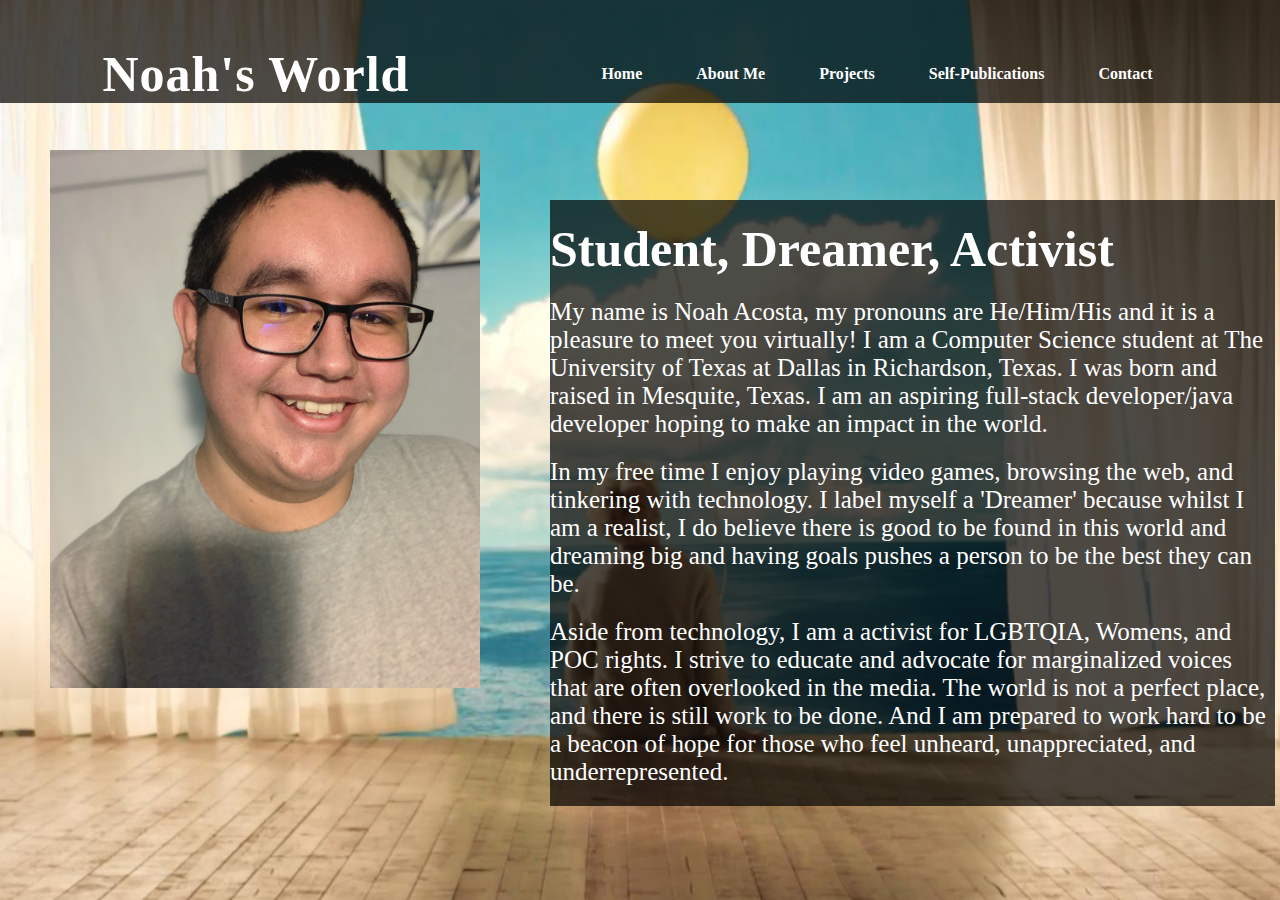
==== aboutme.html @ 21b3fe5a "init" ====
<!DOCTYPE html>
<html lang="en">
	<head>
		<meta charset="UTF-8" />
		<meta http-equiv="X-UA-Compatible" content="IE=edge" />
		<meta name="viewport" content="width=device-width, initial-scale=1.0" />
		<link rel="stylesheet" type="text/css" href="css/aboutme.css" />
		<title>About Me</title>
	</head>
	<body>
		<div class="headerthings">
			<nav>
				<h2 class="logo">Noah's World</h2>
				<ul>
					<li><a href="index.html">Home</a></li>
					<li><a href="aboutme.html">About Me</a></li>
					<li><a href="projects.html">Projects</a></li>
					<li><a href="pub.html">Self-Publications</a></li>
					<li><a href="contact.html">Contact</a></li>
				</ul>
			</nav>
		</div>
		<div class="aboutmain">
			<img src="/images/smilenoah.jpg" />
			<div class="aboutcontent">
				<h3>Student, Dreamer, Activist</h3>
				<p>
					My name is Noah Acosta, my pronouns are He/Him/His and it is a
					pleasure to meet you virtually! I am a Computer Science student at The
					University of Texas at Dallas in Richardson, Texas. I was born and
					raised in Mesquite, Texas. I am an aspiring full-stack developer/java
					developer hoping to make an impact in the world.
				</p>
				<p>
					In my free time I enjoy playing video games, browsing the web, and
					tinkering with technology. I label myself a 'Dreamer' because whilst I
					am a realist, I do believe there is good to be found in this world and
					dreaming big and having goals pushes a person to be the best they can
					be.
				</p>
				<p>
					Aside from technology, I am a activist for LGBTQIA, Womens, and POC
					rights. I strive to educate and advocate for marginalized voices that
					are often overlooked in the media. The world is not a perfect place,
					and there is still work to be done. And I am prepared to work hard to
					be a beacon of hope for those who feel unheard, unappreciated, and
					underrepresented.
				</p>
			</div>
		</div>
	</body>
</html>
---- css/aboutme.css ----
*{
    padding: 0;
    margin: 0;
    box-sizing: border-box;
}
.headerthings{
    height: 100vh;
    width: 100%;
    background-image: url(/images/serendipity.jpeg);
    background-size: cover;
    background-position: center;
}
nav{
    display: flex;
    align-items: center;
    justify-content: space-between;
    padding-top: 45px;
    padding-left: 8%;
    padding-right: 8%;
    background: rgba(0, 0, 0, .70);
}
.logo{
    color: white;
    font-size: 50px;
    letter-spacing: 1px;
    cursor: pointer;
}
nav ul li{
    list-style-type: none;
    display: inline-block;
    padding: 10px 25px;
}
nav ul li a{
    color: white;
    text-decoration: none;
    font-weight: bold;
    text-transform: capitalize;
}

img{
    height: auto;
    width: 430px;
    position: absolute;
    top: 150px;
    left: 50px;
    
}
.aboutcontent{
    position: absolute;
    top: 200px;
    left: 550px;
    right: 5px;
    background: rgba(0, 0, 0, .70);
}
h3{
    color: white;
    margin: 20px 0px 20px;
    font-size: 50px;
}
p{
    color: white;
    margin: 20px 0px 20px;
    font-size: 25px;
}
.aboutmain{
    width: 1130px;
    max-width: 95%;
    margin: 0 auto;
    display: flex;
    align-items: center;
    justify-content: space-around;
}
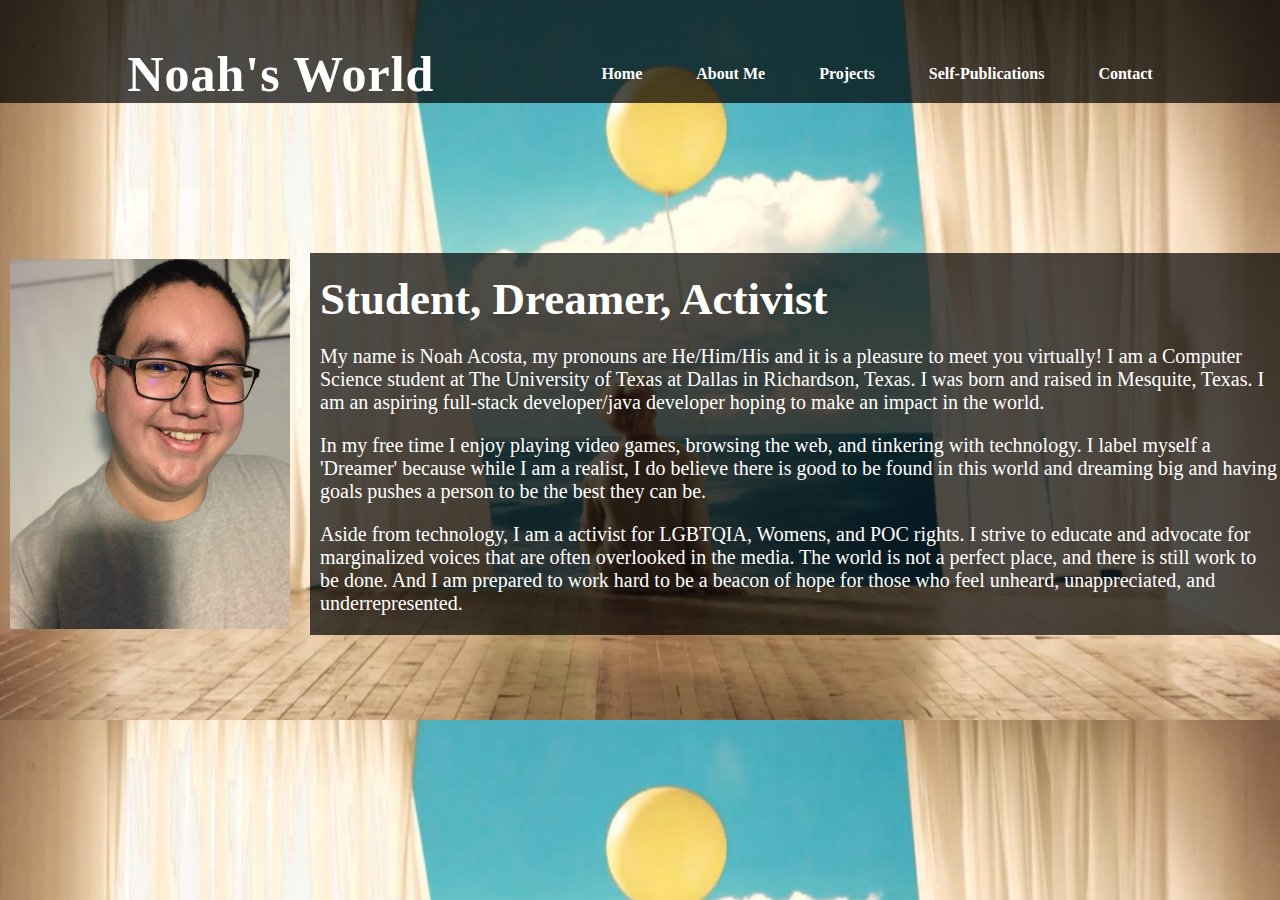
==== commit dd603a3a: "updated" ====
--- a/aboutme.html
+++ b/aboutme.html
@@ -21,7 +21,7 @@
 			</nav>
 		</div>
 		<div class="aboutmain">
-			<img src="/images/smilenoah.jpg" />
+			<img src="/images/smilenoah.jpg" width="300px" height="370px" />
 			<div class="aboutcontent">
 				<h3>Student, Dreamer, Activist</h3>
 				<p>
@@ -33,7 +33,7 @@
 				</p>
 				<p>
 					In my free time I enjoy playing video games, browsing the web, and
-					tinkering with technology. I label myself a 'Dreamer' because whilst I
+					tinkering with technology. I label myself a 'Dreamer' because while I
 					am a realist, I do believe there is good to be found in this world and
 					dreaming big and having goals pushes a person to be the best they can
 					be.
--- a/css/aboutme.css
+++ b/css/aboutme.css
@@ -1,72 +1,67 @@
+
 *{
     padding: 0;
     margin: 0;
     box-sizing: border-box;
 }
-.headerthings{
-    height: 100vh;
-    width: 100%;
+
+body{
     background-image: url(/images/serendipity.jpeg);
     background-size: cover;
-    background-position: center;
 }
-nav{
+
+.headerthings nav{
     display: flex;
     align-items: center;
     justify-content: space-between;
+    background: rgba(0, 0, 0, .70);
     padding-top: 45px;
     padding-left: 8%;
     padding-right: 8%;
-    background: rgba(0, 0, 0, .70);
 }
 .logo{
     color: white;
     font-size: 50px;
     letter-spacing: 1px;
-    cursor: pointer;
+    padding-left: 25px;
 }
-nav ul li{
+.headerthings nav ul li{
     list-style-type: none;
     display: inline-block;
     padding: 10px 25px;
 }
-nav ul li a{
+.headerthings nav ul li a{
     color: white;
     text-decoration: none;
     font-weight: bold;
-    text-transform: capitalize;
-}
-
-img{
-    height: auto;
-    width: 430px;
-    position: absolute;
-    top: 150px;
-    left: 50px;
-    
-}
-.aboutcontent{
-    position: absolute;
-    top: 200px;
-    left: 550px;
-    right: 5px;
-    background: rgba(0, 0, 0, .70);
-}
-h3{
-    color: white;
-    margin: 20px 0px 20px;
-    font-size: 50px;
-}
-p{
-    color: white;
-    margin: 20px 0px 20px;
-    font-size: 25px;
 }
 .aboutmain{
-    width: 1130px;
-    max-width: 95%;
-    margin: 0 auto;
     display: flex;
     align-items: center;
     justify-content: space-around;
+    position: relative;
+    top: 150px;
 }
+.aboutmain img{
+    padding-left: 10px;
+    padding-right: 10px;
+}
+.aboutcontent{
+    position: relative;
+    background:rgba(0, 0, 0, .70);
+    color: white;
+    padding-left: 10px;
+    padding-right: 10px;
+    right: 10px;
+    left: 10px;
+
+}
+h3{
+    margin: 20px 0px 20px;
+    font-size: 45px;
+}
+p{
+    margin: 20px 0px 20px;
+    font-size: 20px;
+}
+
